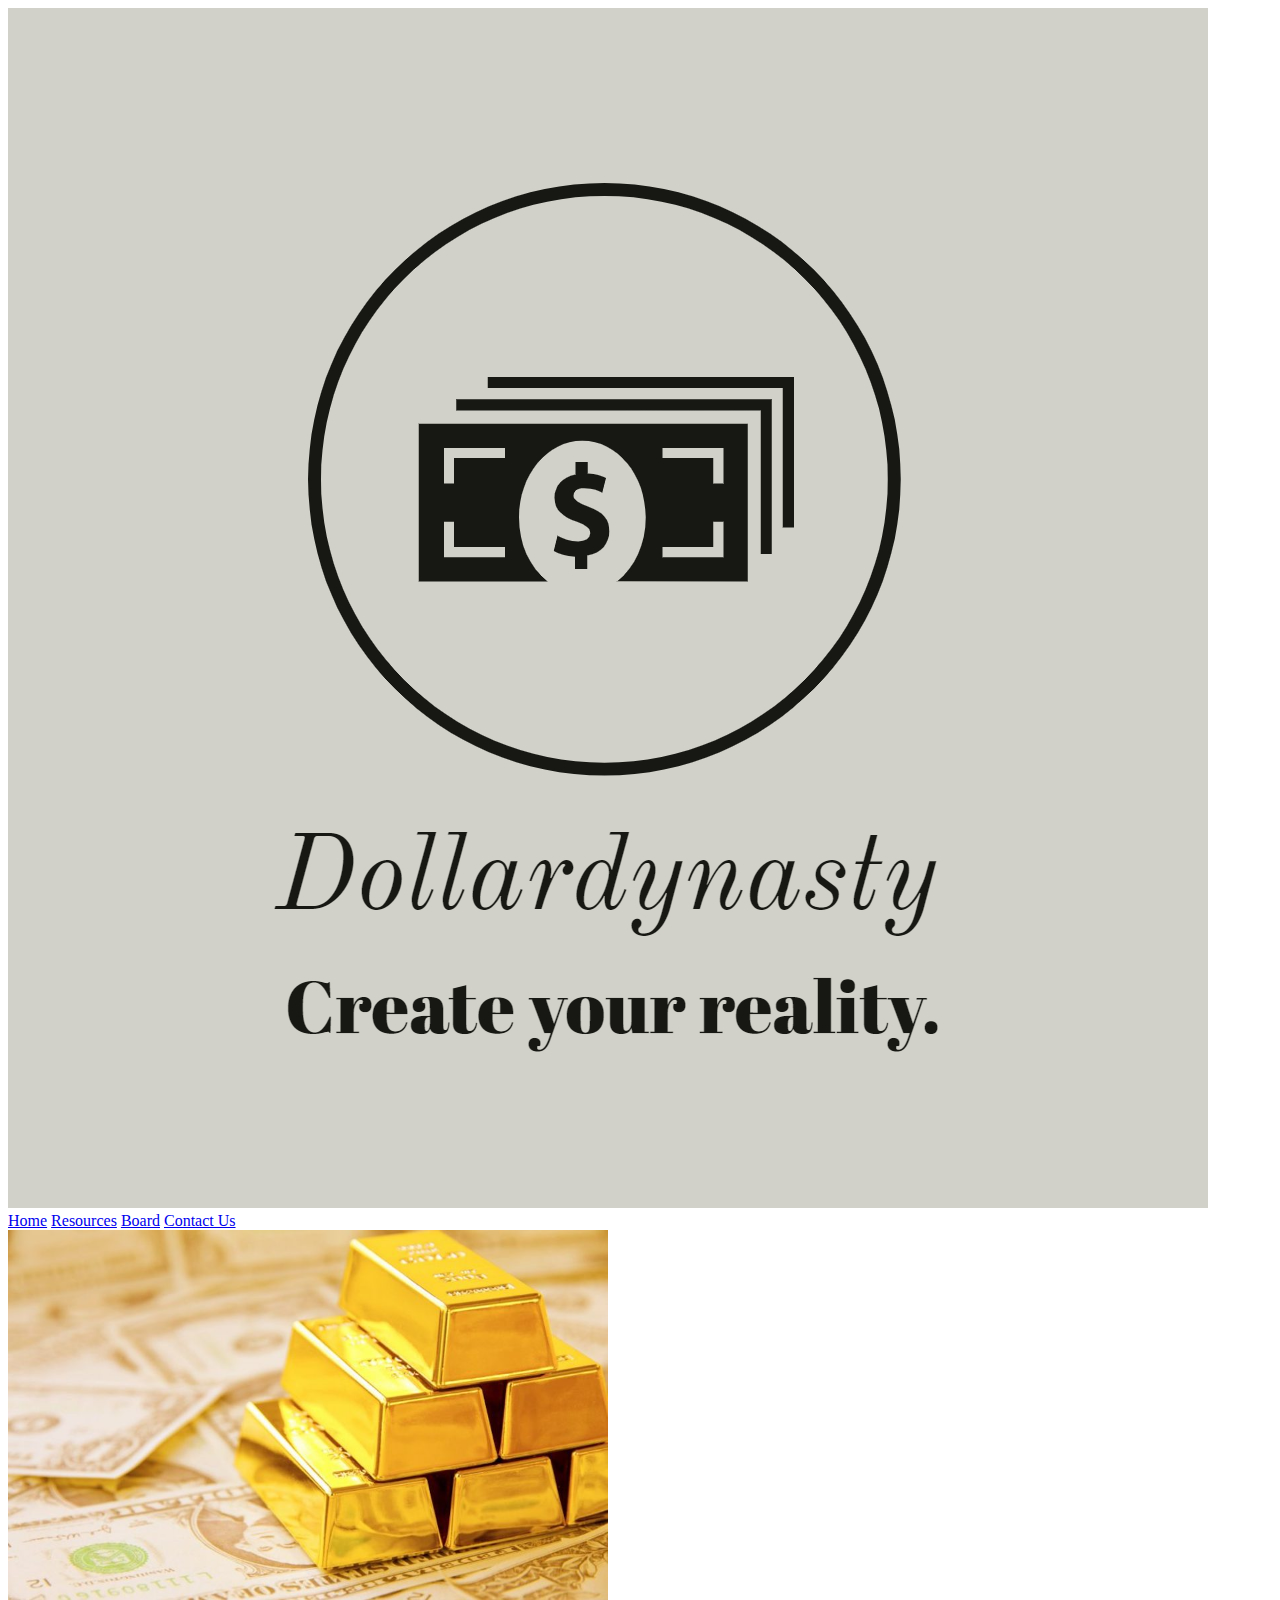
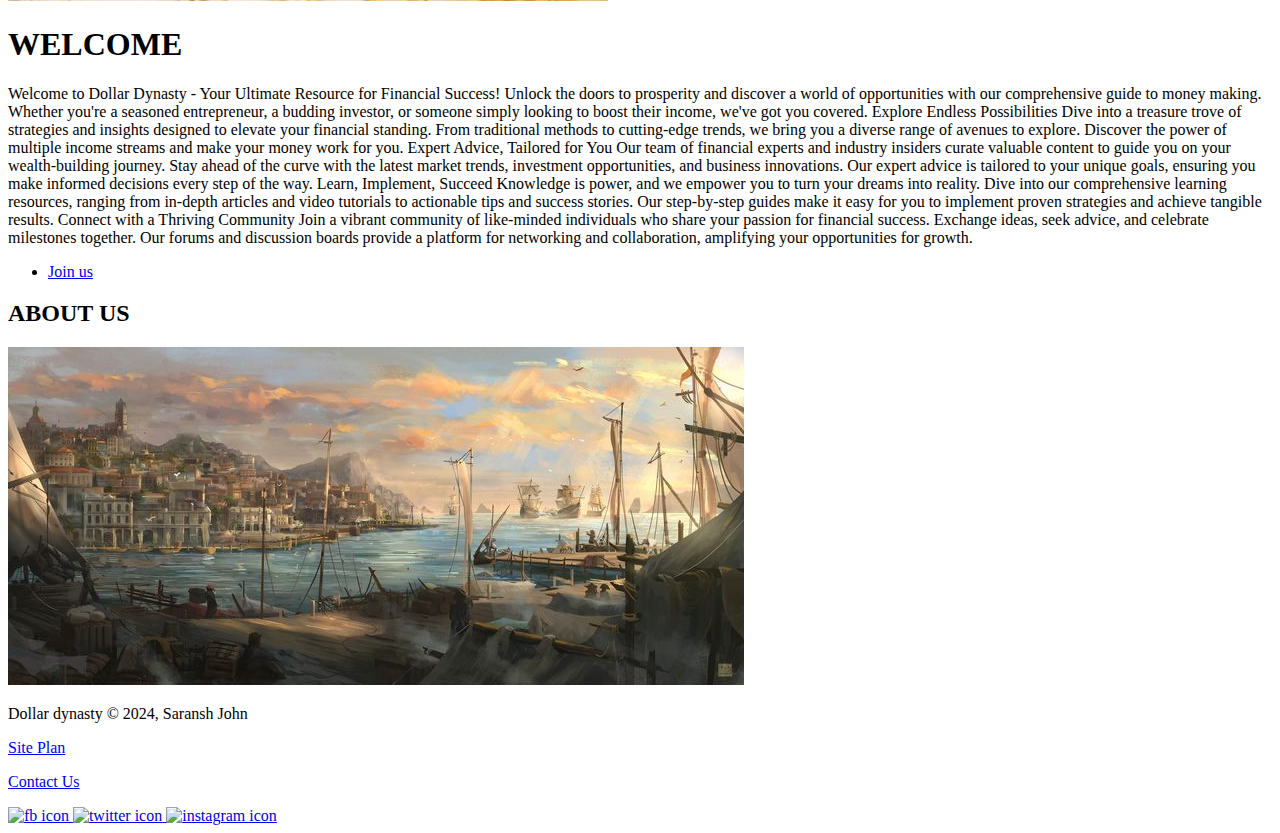
==== dollardynasty/index.html @ d727d6df "dollardynasty" ====
<!DOCTYPE html>
<html lang="en">
<head>
    <meta charset="UTF-8">
    <meta name="viewport" content="width=device-width, initial-scale=1.0">
    <title>Dollar Dynasty | Finances | Home</title>
    <link rel="stylesheet" href="styles/styles.css">
</head>
<body>
    <div id="content">
        <header>
            <a id="logo_link" href="index.html">
                <img class="logo" src="images/Dollardynasty-logos.jpeg" alt="logo">
            </a>
            <nav>
                <a href="index.html">Home</a>
                <a href="resources.html">Resources</a>
                <a href="board.html">Board</a>
                <a href="contactus.html">Contact Us</a>
            </nav>
        </header>
        <div id="hero">
            <div id="hero-box">
                <img id="hero-img" src="images/Page1.jpg" width="600" alt="img">
            </div>
        </div>
        <div id="hero-msg">
            <h1 class="home-title">WELCOME</h1>
            <p>Welcome to Dollar Dynasty - Your Ultimate Resource for Financial Success! Unlock the doors to prosperity and discover a world of opportunities with our comprehensive guide to money making. Whether you're a seasoned entrepreneur, a budding investor, or someone simply looking to boost their income, we've got you covered. Explore Endless Possibilities Dive into a treasure trove of strategies and insights designed to elevate your financial standing. From traditional methods to cutting-edge trends, we bring you a diverse range of avenues to explore. Discover the power of multiple income streams and make your money work for you. Expert Advice, Tailored for You Our team of financial experts and industry insiders curate valuable content to guide you on your wealth-building journey. Stay ahead of the curve with the latest market trends, investment opportunities, and business innovations. Our expert advice is tailored to your unique goals, ensuring you make informed decisions every step of the way. Learn, Implement, Succeed Knowledge is power, and we empower you to turn your dreams into reality. Dive into our comprehensive learning resources, ranging from in-depth articles and video tutorials to actionable tips and success stories. Our step-by-step guides make it easy for you to implement proven strategies and achieve tangible results. Connect with a Thriving Community Join a vibrant community of like-minded individuals who share your passion for financial success. Exchange ideas, seek advice, and celebrate milestones together. Our forums and discussion boards provide a platform for networking and collaboration, amplifying your opportunities for growth.</p>
        </div>
        <div id="join-us">
            <nav id="join-us-nav">
                <ul>
                    <li><a href="contactus.html">Join us</a></li>
                </ul>
            </nav>
        </div>
        <section id="about-me">
            <h2 id="about-title">ABOUT US</h2>
            <img id="img2" src="images/Page1.2.jpg" alt="">
            <p></p>
        </section>
    </div>
    <footer>
        <p>Dollar dynasty &copy; 2024, Saransh John</p>
        <p><a href="site-plan.html">Site Plan</a></p>
        <p><a href="contactus.html">Contact Us</a></p>
        <div class="social">
            <a href="https://facebook.com" target="_blank">
                <img src="images/facebook.png" alt="fb icon">
            </a>
            <a href="https://twitter.com" target="_blank">
                <img src="images/twitter.png" alt="twitter icon">
            </a>
            <a href="https://instagram.com" target="_blank">
                <img src="images/instagram.png" alt="instagram icon">
            </a>
        </div>
    </footer>
</body>
</html>
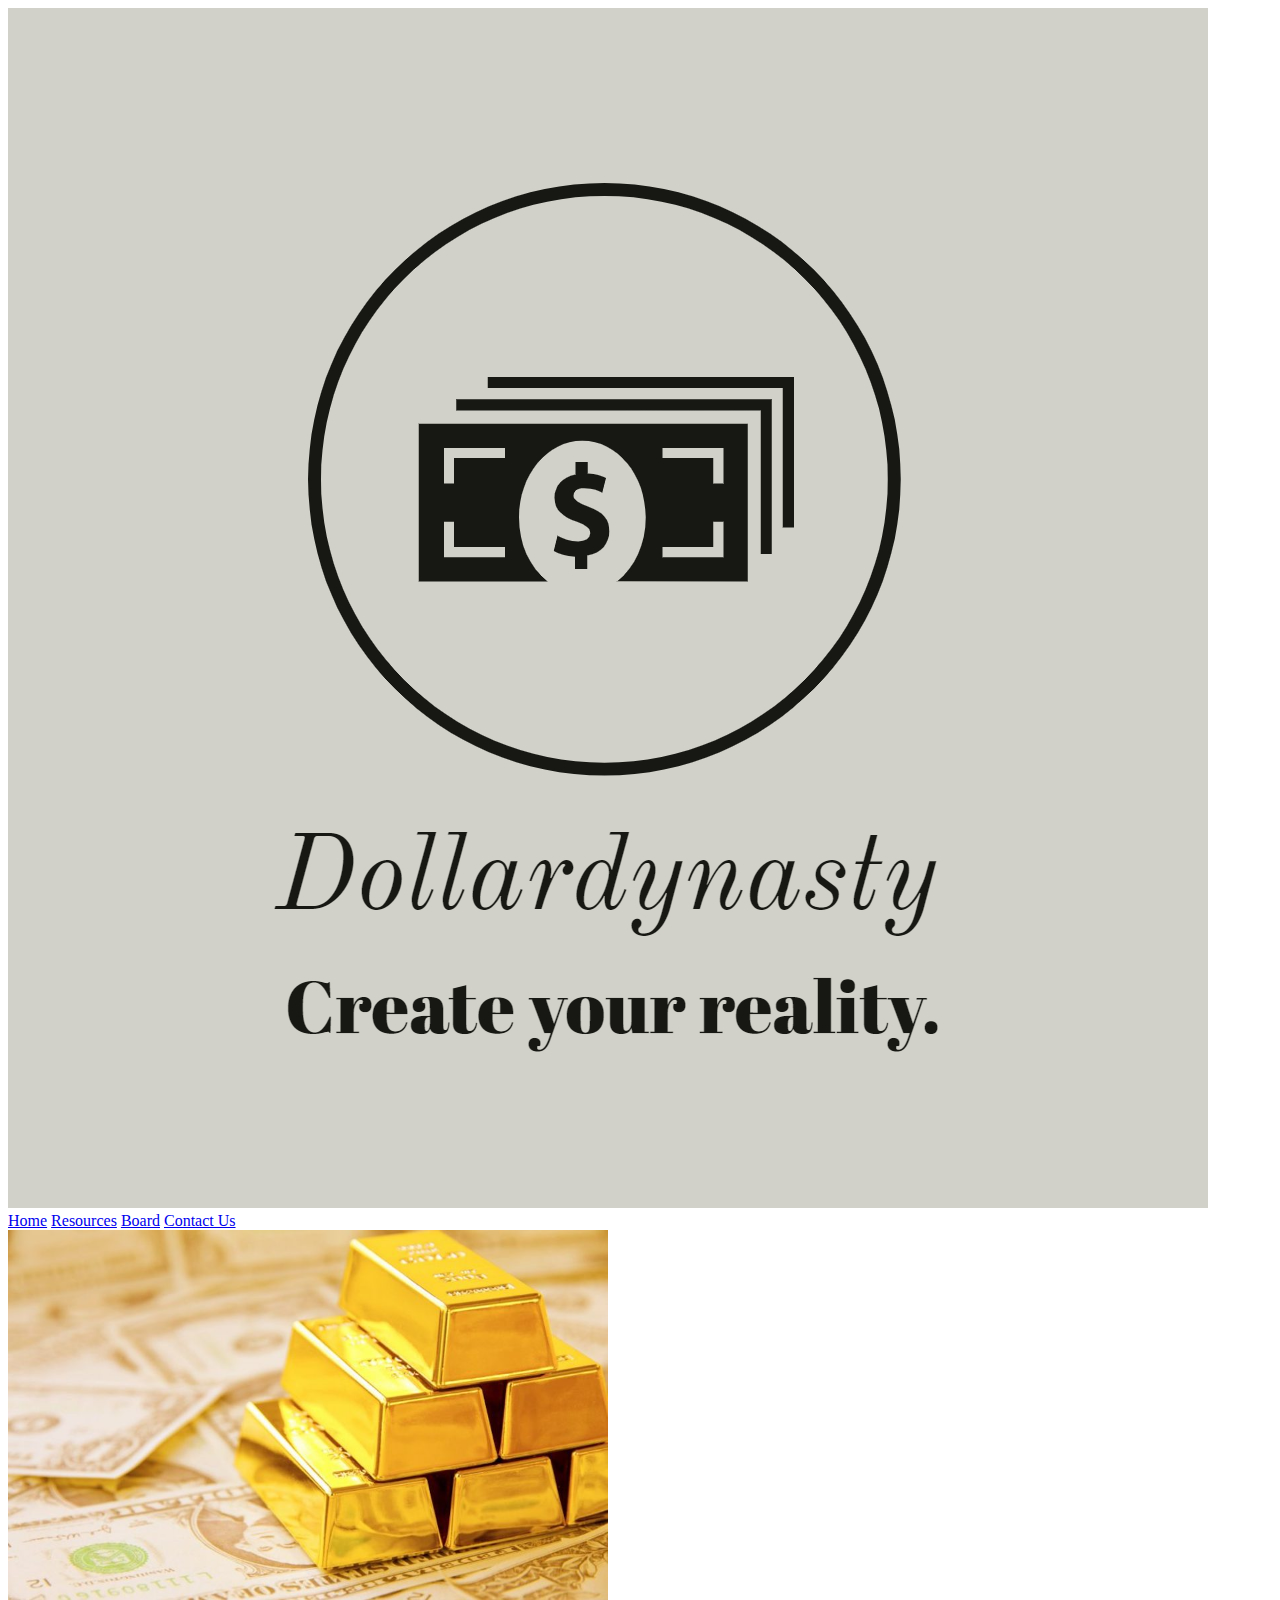
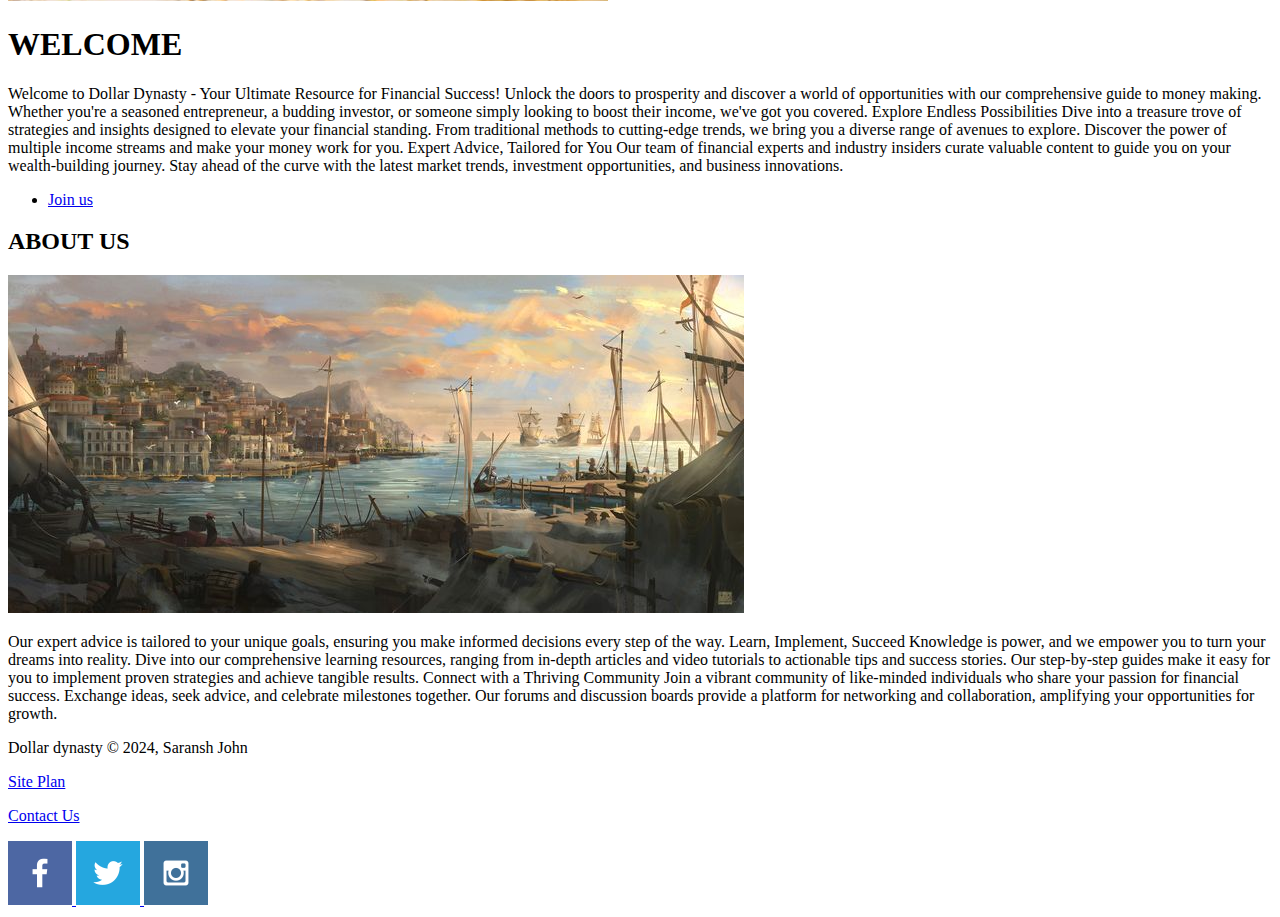
==== commit a76fb9ee: "changes" ====
--- a/dollardynasty/index.html
+++ b/dollardynasty/index.html
@@ -27,7 +27,7 @@
         </div>
         <div id="hero-msg">
             <h1 class="home-title">WELCOME</h1>
-            <p>Welcome to Dollar Dynasty - Your Ultimate Resource for Financial Success! Unlock the doors to prosperity and discover a world of opportunities with our comprehensive guide to money making. Whether you're a seasoned entrepreneur, a budding investor, or someone simply looking to boost their income, we've got you covered. Explore Endless Possibilities Dive into a treasure trove of strategies and insights designed to elevate your financial standing. From traditional methods to cutting-edge trends, we bring you a diverse range of avenues to explore. Discover the power of multiple income streams and make your money work for you. Expert Advice, Tailored for You Our team of financial experts and industry insiders curate valuable content to guide you on your wealth-building journey. Stay ahead of the curve with the latest market trends, investment opportunities, and business innovations. Our expert advice is tailored to your unique goals, ensuring you make informed decisions every step of the way. Learn, Implement, Succeed Knowledge is power, and we empower you to turn your dreams into reality. Dive into our comprehensive learning resources, ranging from in-depth articles and video tutorials to actionable tips and success stories. Our step-by-step guides make it easy for you to implement proven strategies and achieve tangible results. Connect with a Thriving Community Join a vibrant community of like-minded individuals who share your passion for financial success. Exchange ideas, seek advice, and celebrate milestones together. Our forums and discussion boards provide a platform for networking and collaboration, amplifying your opportunities for growth.</p>
+            <p>Welcome to Dollar Dynasty - Your Ultimate Resource for Financial Success! Unlock the doors to prosperity and discover a world of opportunities with our comprehensive guide to money making. Whether you're a seasoned entrepreneur, a budding investor, or someone simply looking to boost their income, we've got you covered. Explore Endless Possibilities Dive into a treasure trove of strategies and insights designed to elevate your financial standing. From traditional methods to cutting-edge trends, we bring you a diverse range of avenues to explore. Discover the power of multiple income streams and make your money work for you. Expert Advice, Tailored for You Our team of financial experts and industry insiders curate valuable content to guide you on your wealth-building journey. Stay ahead of the curve with the latest market trends, investment opportunities, and business innovations.</p>
         </div>
         <div id="join-us">
             <nav id="join-us-nav">
@@ -38,8 +38,8 @@
         </div>
         <section id="about-me">
             <h2 id="about-title">ABOUT US</h2>
-            <img id="img2" src="images/Page1.2.jpg" alt="">
-            <p></p>
+            <img id="img2" src="images/Page1.2.jpg" alt="image">
+            <p>Our expert advice is tailored to your unique goals, ensuring you make informed decisions every step of the way. Learn, Implement, Succeed Knowledge is power, and we empower you to turn your dreams into reality. Dive into our comprehensive learning resources, ranging from in-depth articles and video tutorials to actionable tips and success stories. Our step-by-step guides make it easy for you to implement proven strategies and achieve tangible results. Connect with a Thriving Community Join a vibrant community of like-minded individuals who share your passion for financial success. Exchange ideas, seek advice, and celebrate milestones together. Our forums and discussion boards provide a platform for networking and collaboration, amplifying your opportunities for growth.</p>
         </section>
     </div>
     <footer>
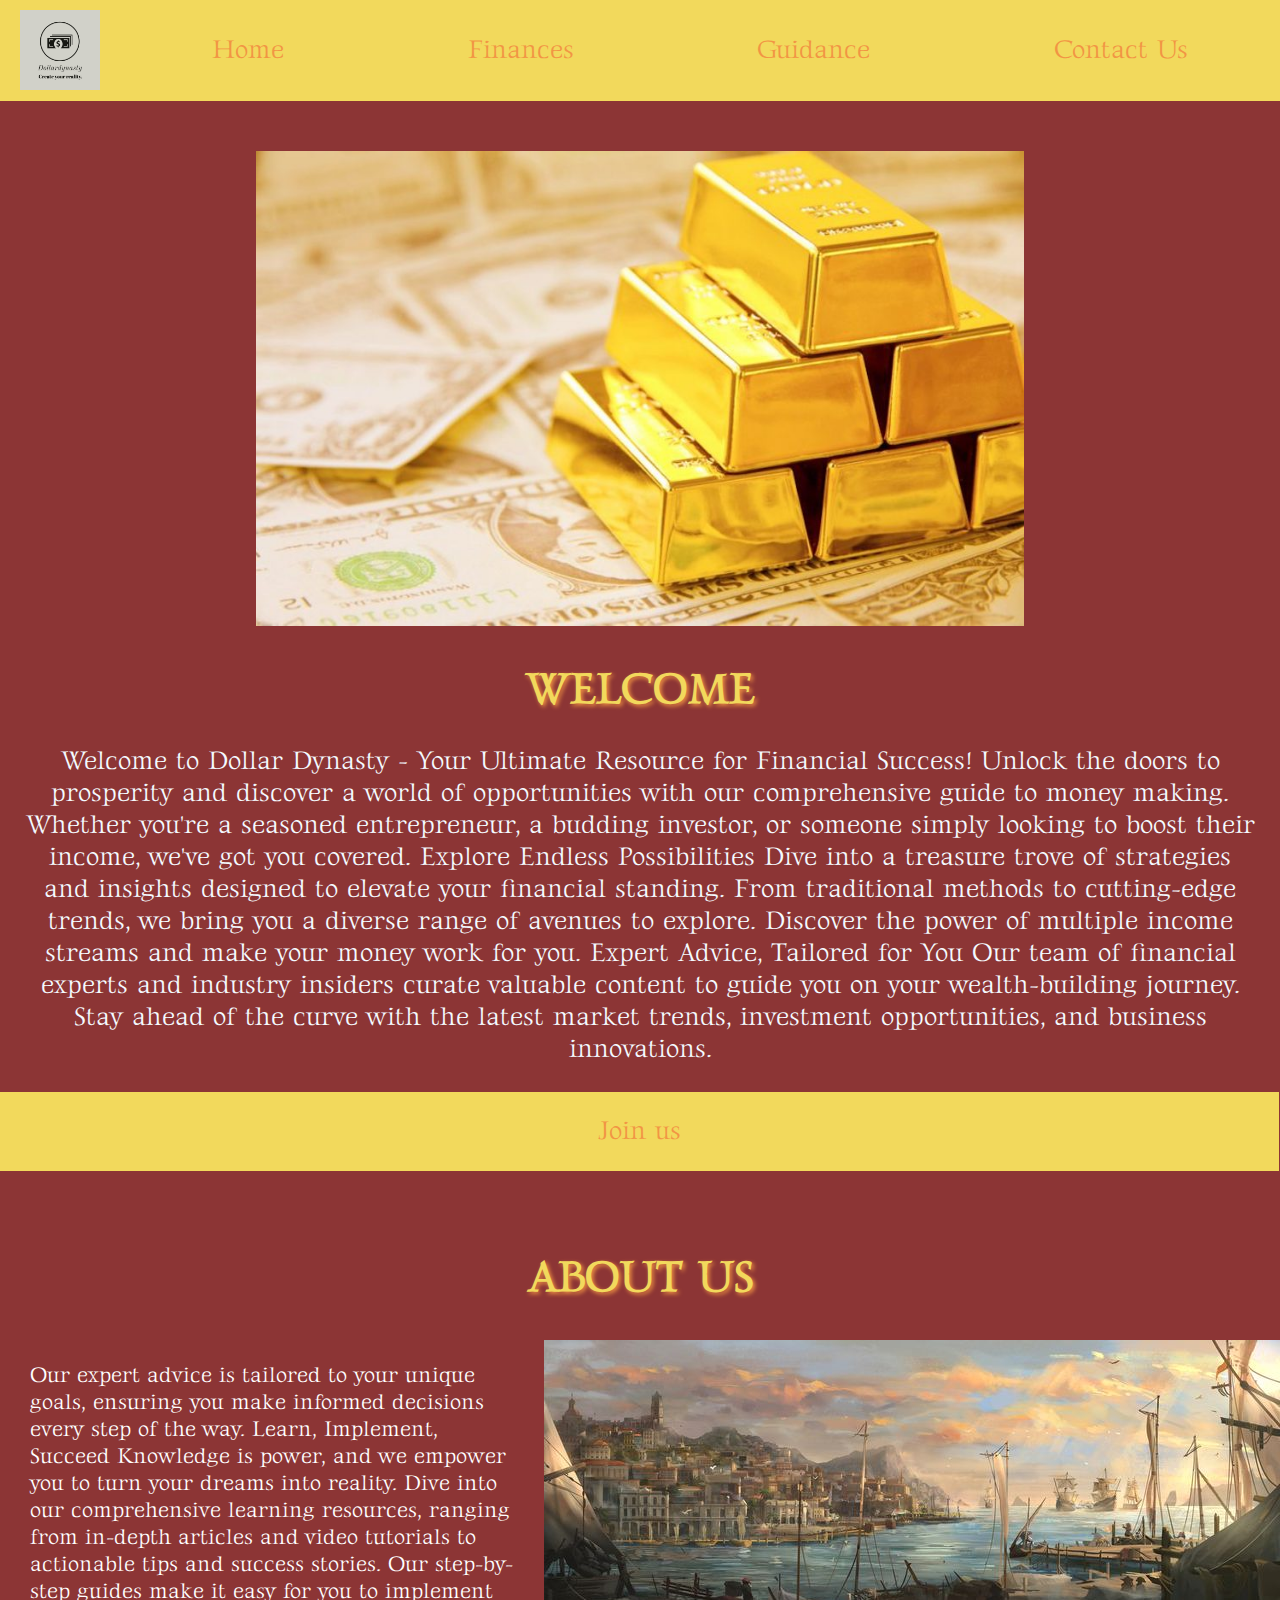
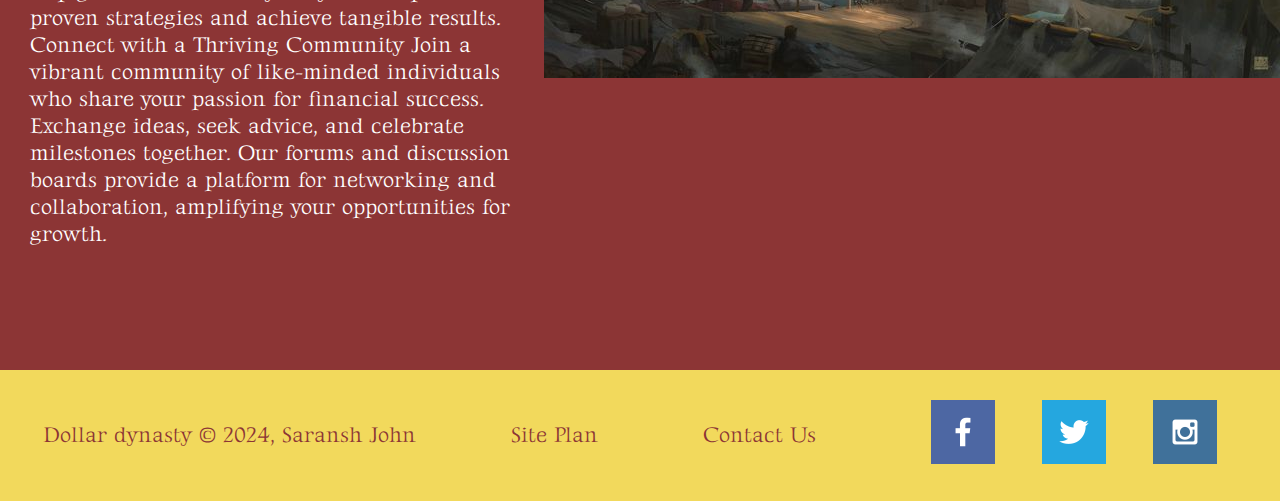
==== commit 9edf4fd1: "change" ====
--- a/dollardynasty/index.html
+++ b/dollardynasty/index.html
@@ -15,8 +15,8 @@
             </a>
             <nav>
                 <a href="index.html">Home</a>
-                <a href="resources.html">Resources</a>
-                <a href="board.html">Board</a>
+                <a href="finances.html">Finances</a>
+                <a href="guidance.html">Guidance</a>
                 <a href="contactus.html">Contact Us</a>
             </nav>
         </header>
--- a/dollardynasty/styles/styles.css
+++ b/dollardynasty/styles/styles.css
@@ -0,0 +1,492 @@
+@import url('https://fonts.googleapis.com/css2?family=Gideon+Roman&family=Martian+Mono:wght@300;400&display=swap');
+
+body {
+  height: 100%;
+  background-color: #8C3535;
+  font-family: 'Gideon Roman', Helvetica, serif;
+  font-size: 22px;
+  margin: 0;
+  padding: 0;
+}
+
+header {
+  background-color: #F2D95C;
+  display: grid;
+  grid-template-columns: 120px auto;
+}
+
+#logo_link {
+  padding-top: 5px;
+  justify-self: center;
+  align-self: center;
+}
+
+.logo {
+  width: 80px;
+}
+
+nav {
+  display: flex;
+  justify-content: space-around;
+  background-color: #F2D95C;
+  line-height: 3em;
+  text-align: center;
+  font-size: 1.2em;
+}
+
+nav a {
+    text-align: center;
+    color: #F29544;
+    text-decoration: none;
+    padding: 10px 15px;
+    border: 1px solid transparent;
+    transition: border-color 0.3s; 
+}
+  
+nav a:hover {
+    background-color: #F29544;
+    color: #8C3535;
+    border-color: #8C3535;
+}
+
+#hero {
+  display: grid;
+  grid-template-columns: 1fr 3fr 1fr;
+}
+
+#hero-box {
+  grid-column: 1/4;
+  grid-row: 1/3;
+  text-align: center;
+}
+
+#hero-img {
+  padding-top: 50px;
+  width: 60%;
+  margin: 0 auto;
+}
+
+.home-grid {
+  display: grid;
+  grid-template-columns: repeat(10, 3fr);
+}
+
+#hero-msg {
+  text-align: center;
+  display: block;
+  width: 100%;
+  justify-items: center;
+  align-items: center;
+  gap: 20px; 
+  color:#F4FAFF;
+  margin-top: 20px;
+}
+#hero-msg1 {
+  display: block;
+  width: 100%;
+  text-align: center;
+  justify-items: center;
+  align-items: center;
+  gap: 20px; 
+  color:#F4FAFF
+
+}
+  
+#hero-msg p {
+    font-family: 'Gideon Roman', Helvetica, serif;
+    font-size: 1.2em;
+    color: #F4FAFF;
+    text-align: center;
+    padding-left: 25px;
+    padding-right: 25px;
+}
+  
+#hero-msg .home-title {
+    justify-self: center;
+    align-self: center;
+}
+
+.home-title {
+    font-family: 'Gideon Roman', Helvetica, serif;
+    font-size: 2em;
+    margin-top: 30px;
+    justify-content: center;
+    color: #F2D95C;
+    text-align: center;
+    text-shadow: 2px 2px 4px #F29544;
+}
+  
+main h2 {
+    text-align: center;
+    color: whitesmoke;
+    margin: 20px 0;
+}
+#join-us {
+  display: grid;
+  width: 55.5%;
+  text-align: center;
+}
+#join-us-nav {
+  text-align: center;
+  display: table-cell;
+  width: 100%;
+  padding-left: 40%;
+  padding-right: 40%;
+}
+
+#join-us2 {
+  display: grid;
+  width: 55.5%;
+  text-align: center;
+}
+#join-us-nav2 {
+  text-align: center;
+  display: table-cell;
+  width: 100%;
+  padding-left: 40%;
+  padding-right: 40%;
+}
+
+#about-me {
+  display: grid;
+  grid-template-columns: 1fr 2fr 1fr;
+  margin-top: 50px;
+}
+#about-title {
+  grid-column: 1/4;
+  grid-row: 1/2;
+  font-family: 'Gideon Roman', Helvetica, serif;
+  font-size: 2em;
+  margin-top: 30px;
+  justify-content: center;
+  color: #F2D95C;
+  text-align: center;
+  text-shadow: 2px 2px 4px #F29544;
+}
+#notebook {
+  grid-column: 3/4;
+  grid-row: 2/3;
+  width: 90%;
+  margin-top: 23px;
+  border: 5px solid #F2D95C;
+  box-shadow: 2px 2px 4px #F29544;
+  transition-duration: 0.5s;
+}
+#notebook:hover {
+  transform: scale(1.1);
+  opacity: 0.8;
+  transition-duration: 0.5s;
+}
+
+#about-me p {
+  grid-column: 1/3;
+  grid-row: 2/3;
+  color: white;
+  width: 90%;
+  padding-left: 30px;
+}
+
+footer {
+  width: 100%;
+  background-color: #F2D95C;
+  color: #8C3535;
+  font-size: 1em;
+  margin-top: 100px;
+  display: flex;
+  justify-content: space-around;
+  align-items: center;
+  border-color: #8C3535;
+  padding-top: 20px;
+  padding-bottom: 20px;
+}
+
+footer a {
+  color: #8C3535;
+  text-decoration: none;
+  padding: 10px;
+}
+
+footer a:hover {
+  background-color: #F29544;
+  color: #8C3535;
+  border-color: #8C3535;
+  border: 1px solid transparent;
+}
+
+.social img {
+  padding: 10px;
+  transition: background-color 0.5s;
+}
+
+.social img:hover {
+  background-color: #F29544;
+  border-radius: 50%;
+}
+
+#poems {
+  display: flex;
+  align-items: center;
+  width: 80%;
+  margin: 10%;
+  transition-duration: 0.5s;
+  border: 5px solid #F2D95C;
+  transition-duration: 0.5s;
+}
+
+#poems:hover {
+  transform: scale(1.1);
+  opacity: 1;
+  transition-duration: 0.5s;
+}
+.resources_main {
+  display: grid;
+  grid-template-columns: 1fr 1fr 1fr;
+  justify-content: center;
+  align-items: center;
+  height: 100vh;
+  text-align: center;
+}
+
+.resource-one {
+  grid-column: 1/2;
+  width: 90%;
+  background-color: #F2D95C;
+  border-radius: 15px;
+  overflow: hidden;
+  margin: 1rem;
+  text-align: center;
+  color:#8C3535;
+  transition-duration: 0.5s;
+}
+
+.resource-one a{
+  text-decoration: none;
+  color: #8C3535;
+  font-size: 1em;
+
+}
+
+.resource-two {
+  grid-column: 2/3;
+  width: 90%;
+  background-color: #F2D95C;
+  border-radius: 15px;
+  overflow: hidden;
+  margin: 1rem;
+  text-align: center;
+  color:#8C3535;
+  transition-duration: 0.5s;
+}
+.resource-two a{
+  text-decoration: none;
+  color: #8C3535;
+  font-size: 1em;
+
+}
+
+.resource-three {
+  grid-column: 3/4;
+  width: 90%;
+  background-color: #F2D95C;
+  border-radius: 15px;
+  overflow: hidden;
+  margin: 1rem;
+  text-align: center;
+  color:#8C3535;
+  transition-duration: 0.5s;
+}
+.resource-three a{
+  text-decoration: none;
+  color: #8C3535;
+  font-size: 1em;
+
+}
+
+.resource-one span, .resource-two span, .resource-three span{
+  text-decoration: underline;
+}
+
+.resource-one:hover {
+  transform: scale(0.9);
+  opacity: 0.8;
+  transition-duration: 0.5s;
+}
+
+.resource-two:hover {
+  transform: scale(0.9);
+  opacity: 0.8;
+  transition-duration: 0.5s;
+}
+
+.resource-three:hover {
+  transform: scale(0.9);
+  opacity: 0.8;
+  transition-duration: 0.5s;
+}
+
+.resources_main img {
+  height: 400px;
+  width: 100%;
+  border-radius: 15px 0 0 15px;
+}
+
+.resources_sect h1 {
+  color: #8C3535;
+  padding: 1rem;
+}
+
+.resource-one,
+.resource-two,
+.resource-three {
+  padding: 10px; /* Adjust padding as needed */
+}
+
+
+#additional-video {
+  text-align: center;
+  margin-top: 20px;
+  margin-bottom: 20px;
+}
+
+#additional-video p{
+  color: #F4FAFF;
+}
+
+#additional-video video {
+  width: 80%;
+  max-width: 800px;
+  height: 450px;
+  display: block;
+  margin: 0 auto;
+}
+
+#youtube-video {
+  text-align: center;
+  margin-top: 20px;
+  margin-bottom: 20px;
+}
+
+#youtube-video iframe {
+  width: 80%;
+  max-width: 800px;
+  height: 450px; 
+  display: block;
+  margin: 0 auto; 
+}
+
+#quote img{
+  display: flex;
+  align-items: center;
+  margin: 10%;
+  width: 80%;
+  justify-content: center;
+}
+
+#myVideo {
+  width: 80%;
+  position: relative;
+  padding-top: 50px;
+}
+
+.content {
+  position: fixed;
+  bottom: 0;
+  background: rgba(0, 0, 0, 0.5);
+  color: #f1f1f1;
+  width: 100%;
+  padding: 20px;
+}
+
+#myBtn {
+  font-family: 'Gideon Roman', Helvetica, serif;
+  position: sticky;
+  width: 500px;
+  font-size: 18px;
+  padding: 10px;
+  border: none;
+  background: #8C3535;
+  color: #F2D95C;
+  cursor: pointer;
+  bottom: 10px;
+  left: 50%;
+  transform: translateX(-50%);
+  margin-top: 10px;
+}
+
+#myBtn:hover {
+  background: #F2D95C;
+  color: #8C3535;
+}
+
+form {
+  margin: 0 auto;
+  width: 400px;
+  padding: 1em;
+  border: 1px solid #e8dab7;
+  border-radius: 1em;
+}
+
+ul {
+  list-style: none;
+  padding: 0;
+  margin: 0;
+  color:#F29544
+}
+
+form li + li {
+  margin-top: 1em;
+}
+
+label {
+  display: inline-block;
+  width: 90px;
+  text-align: right;
+}
+
+input,textarea {
+  font: 1em sans-serif;
+  width: 300px;
+  box-sizing: border-box;
+  border: 1px solid #e8dab7;
+}
+
+input:focus,
+textarea:focus {
+  border-color: #F2D95C;
+}
+
+textarea {
+  vertical-align: top;
+  height: 5em;
+}
+
+.button {
+  padding-left: 90px;
+}
+
+button {
+  margin-left: 0.5em;
+}
+
+#feedback {
+    background-color: #e8dab7;
+    position: absolute;
+    top: 0;
+    left: 0;
+    right: 0;
+    padding: .5em;
+    display: none;      
+}
+.moveDown {
+    margin-top: 3em;
+}
+
+
+#hero-video {
+  display: flex; /* Use flexbox for centering */
+  flex-direction: column; /* Stack items vertically */
+  justify-content: center; /* Center vertically */
+  align-items: center; /* Center horizontally */
+  height: auto; /* Adjust height to be auto so it only takes the space it needs */
+  margin-top: 20px; /* Add margin for spacing, adjust as needed */
+}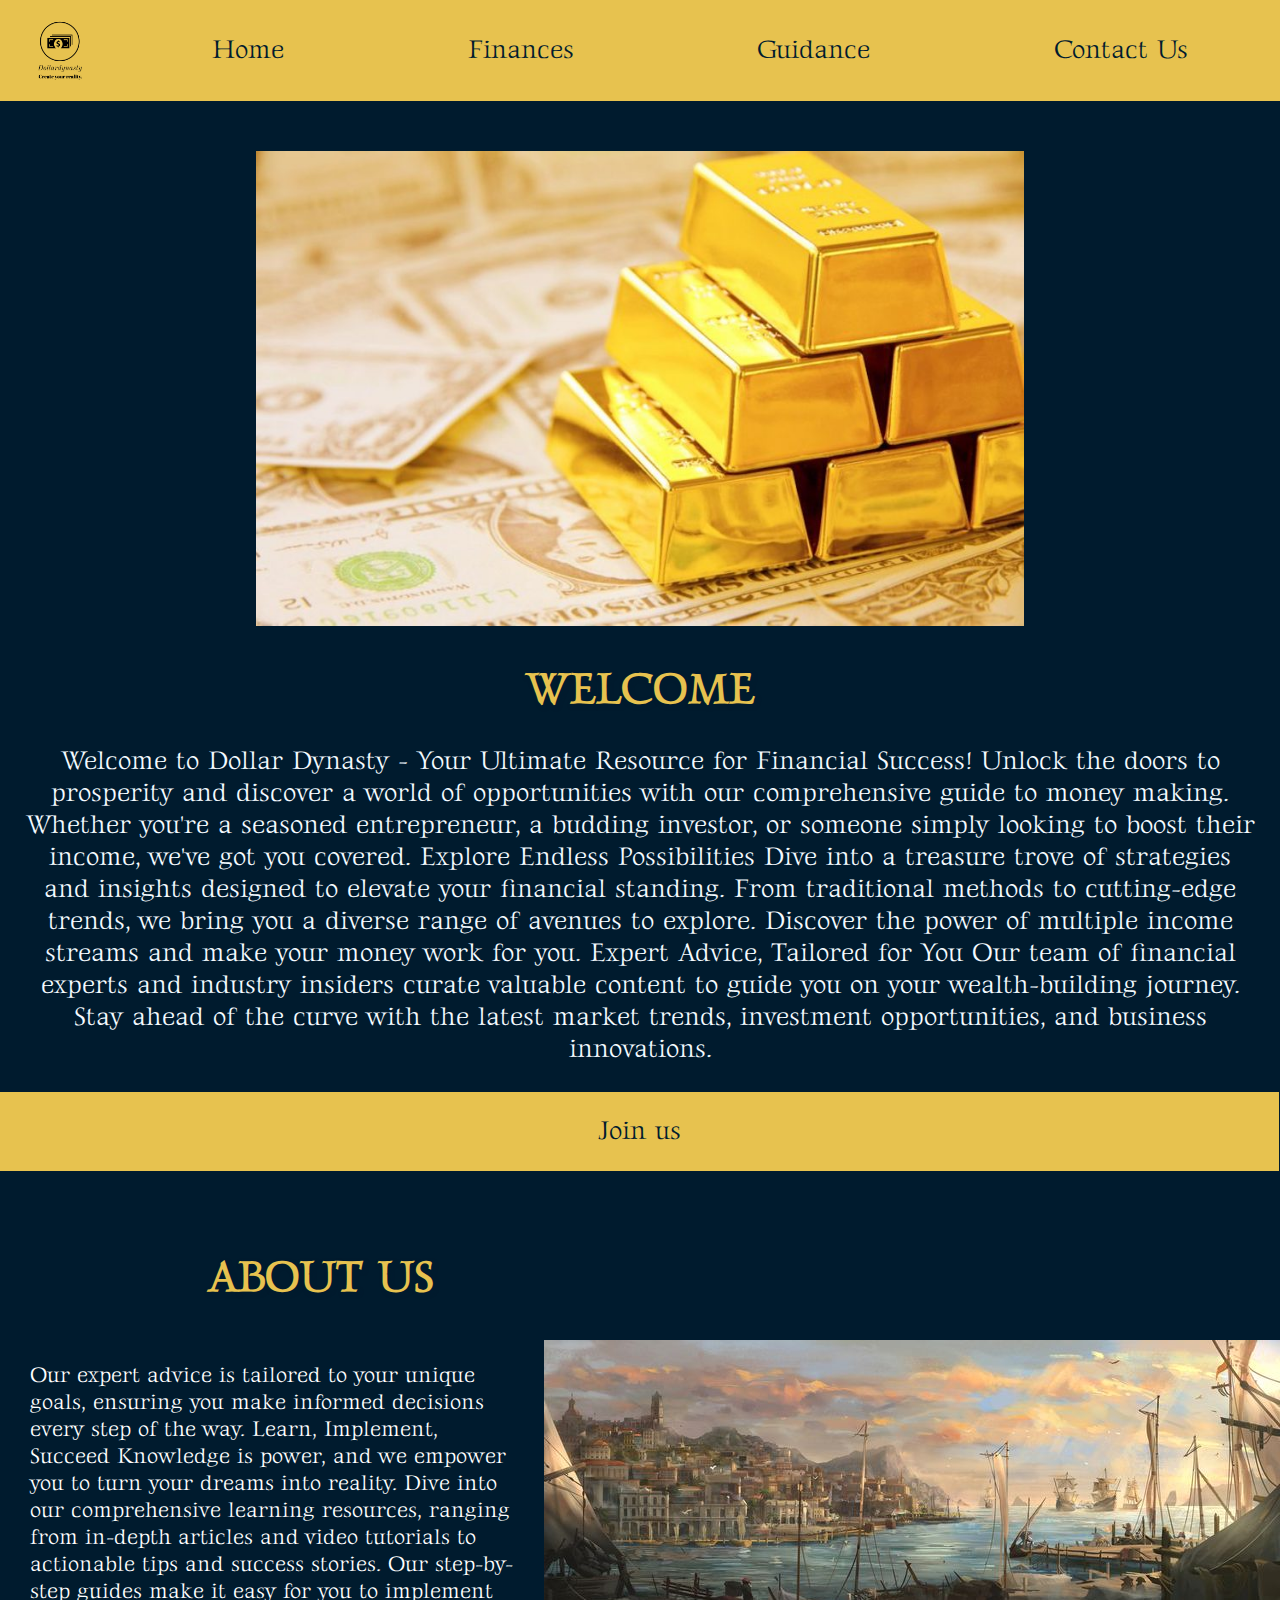
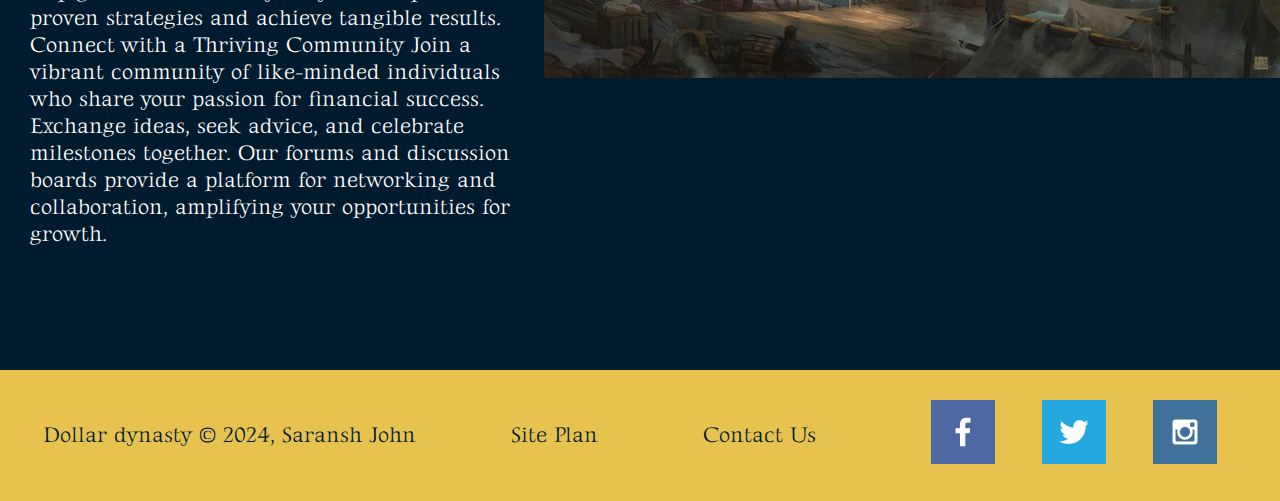
==== commit 5e8e6a95: "new" ====
--- a/dollardynasty/index.html
+++ b/dollardynasty/index.html
@@ -11,7 +11,7 @@
     <div id="content">
         <header>
             <a id="logo_link" href="index.html">
-                <img class="logo" src="images/Dollardynasty-logos.jpeg" alt="logo">
+                <img class="logo" src="images/Dollardynasty-logos_black.png" alt="logo">
             </a>
             <nav>
                 <a href="index.html">Home</a>
--- a/dollardynasty/styles/styles.css
+++ b/dollardynasty/styles/styles.css
@@ -2,7 +2,7 @@
 
 body {
   height: 100%;
-  background-color: #8C3535;
+  background-color: #001B2E;
   font-family: 'Gideon Roman', Helvetica, serif;
   font-size: 22px;
   margin: 0;
@@ -10,7 +10,7 @@
 }
 
 header {
-  background-color: #F2D95C;
+  background-color: #E7C24F;
   display: grid;
   grid-template-columns: 120px auto;
 }
@@ -28,7 +28,7 @@
 nav {
   display: flex;
   justify-content: space-around;
-  background-color: #F2D95C;
+  background-color: #E7C24F;
   line-height: 3em;
   text-align: center;
   font-size: 1.2em;
@@ -36,7 +36,7 @@
 
 nav a {
     text-align: center;
-    color: #F29544;
+    color: #001B2E;
     text-decoration: none;
     padding: 10px 15px;
     border: 1px solid transparent;
@@ -44,9 +44,9 @@
 }
   
 nav a:hover {
-    background-color: #F29544;
-    color: #8C3535;
-    border-color: #8C3535;
+    background-color: #001B2E;
+    color: #F9EBE0;
+    border-color: #001B2E;
 }
 
 #hero {
@@ -111,9 +111,9 @@
     font-size: 2em;
     margin-top: 30px;
     justify-content: center;
-    color: #F2D95C;
+    color: #E7C24F;
     text-align: center;
-    text-shadow: 2px 2px 4px #F29544;
+    text-shadow: 2px 2px 4px #001B2E;
 }
   
 main h2 {
@@ -159,17 +159,19 @@
   font-size: 2em;
   margin-top: 30px;
   justify-content: center;
-  color: #F2D95C;
-  text-align: center;
-  text-shadow: 2px 2px 4px #F29544;
-}
+  color: #E7C24F;
+  text-align: center;
+  text-shadow: 2px 2px 4px #001B2E;
+  padding-right: 50%;
+}
+
 #notebook {
   grid-column: 3/4;
   grid-row: 2/3;
   width: 90%;
   margin-top: 23px;
-  border: 5px solid #F2D95C;
-  box-shadow: 2px 2px 4px #F29544;
+  border: 5px solid #E7C24F;
+  box-shadow: 2px 2px 4px #001B2E;
   transition-duration: 0.5s;
 }
 #notebook:hover {
@@ -188,28 +190,28 @@
 
 footer {
   width: 100%;
-  background-color: #F2D95C;
-  color: #8C3535;
+  background-color: #E7C24F;
+  color: #001B2E;
   font-size: 1em;
   margin-top: 100px;
   display: flex;
   justify-content: space-around;
   align-items: center;
-  border-color: #8C3535;
+  border-color: #001B2E;
   padding-top: 20px;
   padding-bottom: 20px;
 }
 
 footer a {
-  color: #8C3535;
+  color: #001B2E;
   text-decoration: none;
   padding: 10px;
 }
 
 footer a:hover {
-  background-color: #F29544;
-  color: #8C3535;
-  border-color: #8C3535;
+  background-color: #001B2E;
+  color: #F9EBE0;
+  border-color: #001B2E;
   border: 1px solid transparent;
 }
 
@@ -219,7 +221,7 @@
 }
 
 .social img:hover {
-  background-color: #F29544;
+  background-color: #001B2E;
   border-radius: 50%;
 }
 
@@ -229,7 +231,7 @@
   width: 80%;
   margin: 10%;
   transition-duration: 0.5s;
-  border: 5px solid #F2D95C;
+  border: 5px solid #E7C24F;
   transition-duration: 0.5s;
 }
 
@@ -250,18 +252,18 @@
 .resource-one {
   grid-column: 1/2;
   width: 90%;
-  background-color: #F2D95C;
+  background-color: #E7C24F;
   border-radius: 15px;
   overflow: hidden;
   margin: 1rem;
   text-align: center;
-  color:#8C3535;
+  color:#001B2E;
   transition-duration: 0.5s;
 }
 
 .resource-one a{
   text-decoration: none;
-  color: #8C3535;
+  color: #001B2E;
   font-size: 1em;
 
 }
@@ -269,17 +271,17 @@
 .resource-two {
   grid-column: 2/3;
   width: 90%;
-  background-color: #F2D95C;
+  background-color: #E7C24F;
   border-radius: 15px;
   overflow: hidden;
   margin: 1rem;
   text-align: center;
-  color:#8C3535;
+  color:#001B2E;
   transition-duration: 0.5s;
 }
 .resource-two a{
   text-decoration: none;
-  color: #8C3535;
+  color: #001B2E;
   font-size: 1em;
 
 }
@@ -287,17 +289,17 @@
 .resource-three {
   grid-column: 3/4;
   width: 90%;
-  background-color: #F2D95C;
+  background-color: #E7C24F;
   border-radius: 15px;
   overflow: hidden;
   margin: 1rem;
   text-align: center;
-  color:#8C3535;
+  color:#001B2E;
   transition-duration: 0.5s;
 }
 .resource-three a{
   text-decoration: none;
-  color: #8C3535;
+  color: #001B2E;
   font-size: 1em;
 
 }
@@ -331,7 +333,7 @@
 }
 
 .resources_sect h1 {
-  color: #8C3535;
+  color: #001B2E;
   padding: 1rem;
 }
 
@@ -404,8 +406,8 @@
   font-size: 18px;
   padding: 10px;
   border: none;
-  background: #8C3535;
-  color: #F2D95C;
+  background: #001B2E;
+  color: #E7C24F;
   cursor: pointer;
   bottom: 10px;
   left: 50%;
@@ -414,8 +416,8 @@
 }
 
 #myBtn:hover {
-  background: #F2D95C;
-  color: #8C3535;
+  background: #E7C24F;
+  color: #001B2E;
 }
 
 form {
@@ -430,7 +432,7 @@
   list-style: none;
   padding: 0;
   margin: 0;
-  color:#F29544
+  color:#001B2E
 }
 
 form li + li {
@@ -452,7 +454,7 @@
 
 input:focus,
 textarea:focus {
-  border-color: #F2D95C;
+  border-color: #E7C24F;
 }
 
 textarea {
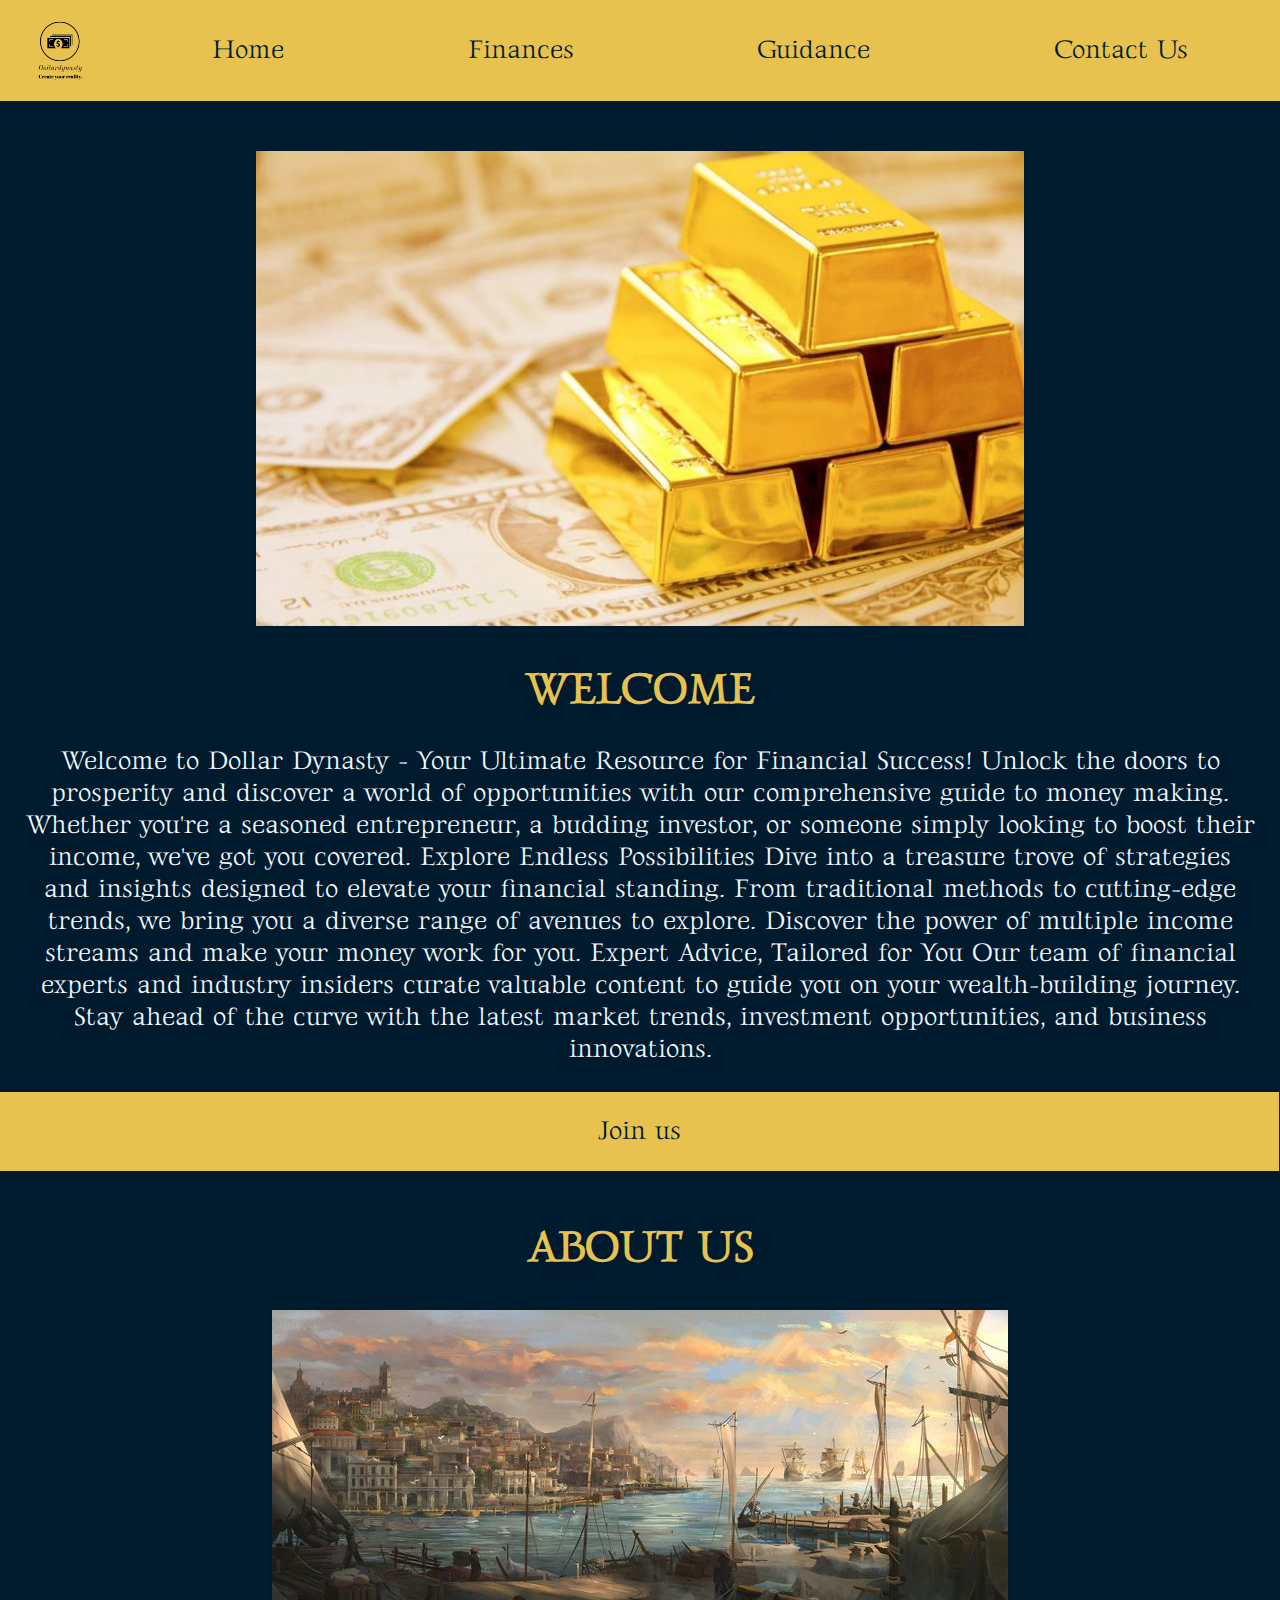
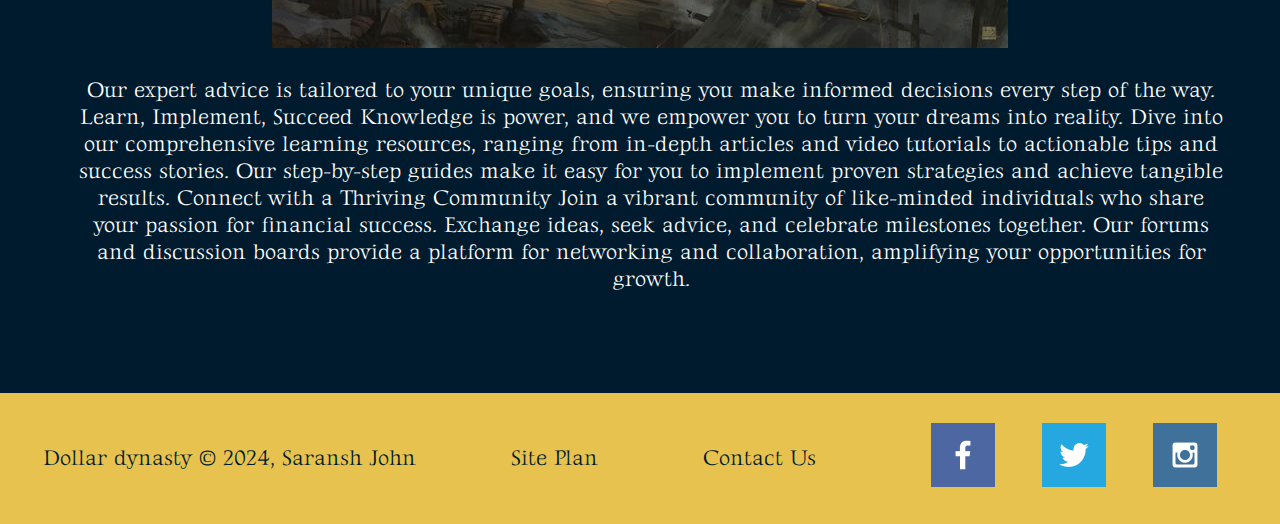
==== commit 3ca336bf: "change" ====
--- a/dollardynasty/index.html
+++ b/dollardynasty/index.html
@@ -1,4 +1,3 @@
-
 <!DOCTYPE html>
 <html lang="en">
 <head>
--- a/dollardynasty/styles/styles.css
+++ b/dollardynasty/styles/styles.css
@@ -8,6 +8,7 @@
   margin: 0;
   padding: 0;
 }
+
 
 header {
   background-color: #E7C24F;
@@ -134,23 +135,10 @@
   padding-right: 40%;
 }
 
-#join-us2 {
-  display: grid;
-  width: 55.5%;
-  text-align: center;
-}
-#join-us-nav2 {
-  text-align: center;
-  display: table-cell;
-  width: 100%;
-  padding-left: 40%;
-  padding-right: 40%;
-}
-
 #about-me {
-  display: grid;
   grid-template-columns: 1fr 2fr 1fr;
   margin-top: 50px;
+  text-align: center;
 }
 #about-title {
   grid-column: 1/4;
@@ -162,10 +150,9 @@
   color: #E7C24F;
   text-align: center;
   text-shadow: 2px 2px 4px #001B2E;
-  padding-right: 50%;
-}
-
-#notebook {
+}
+
+#dropship {
   grid-column: 3/4;
   grid-row: 2/3;
   width: 90%;
@@ -174,18 +161,16 @@
   box-shadow: 2px 2px 4px #001B2E;
   transition-duration: 0.5s;
 }
-#notebook:hover {
+#dropship:hover {
   transform: scale(1.1);
   opacity: 0.8;
   transition-duration: 0.5s;
 }
 
 #about-me p {
-  grid-column: 1/3;
-  grid-row: 2/3;
   color: white;
   width: 90%;
-  padding-left: 30px;
+  padding-left: 75px;
 }
 
 footer {
@@ -380,8 +365,10 @@
   display: flex;
   align-items: center;
   margin: 10%;
-  width: 80%;
+  width: 40%;
   justify-content: center;
+  padding-left: 20%;
+
 }
 
 #myVideo {
@@ -443,6 +430,7 @@
   display: inline-block;
   width: 90px;
   text-align: right;
+  color: #E7C24F;
 }
 
 input,textarea {
@@ -485,10 +473,10 @@
 
 
 #hero-video {
-  display: flex; /* Use flexbox for centering */
-  flex-direction: column; /* Stack items vertically */
-  justify-content: center; /* Center vertically */
-  align-items: center; /* Center horizontally */
-  height: auto; /* Adjust height to be auto so it only takes the space it needs */
-  margin-top: 20px; /* Add margin for spacing, adjust as needed */
+  display: flex;
+  flex-direction: column;
+  justify-content: center;
+  align-items: center;
+  height: auto;
+  margin-top: 20px; 
 }